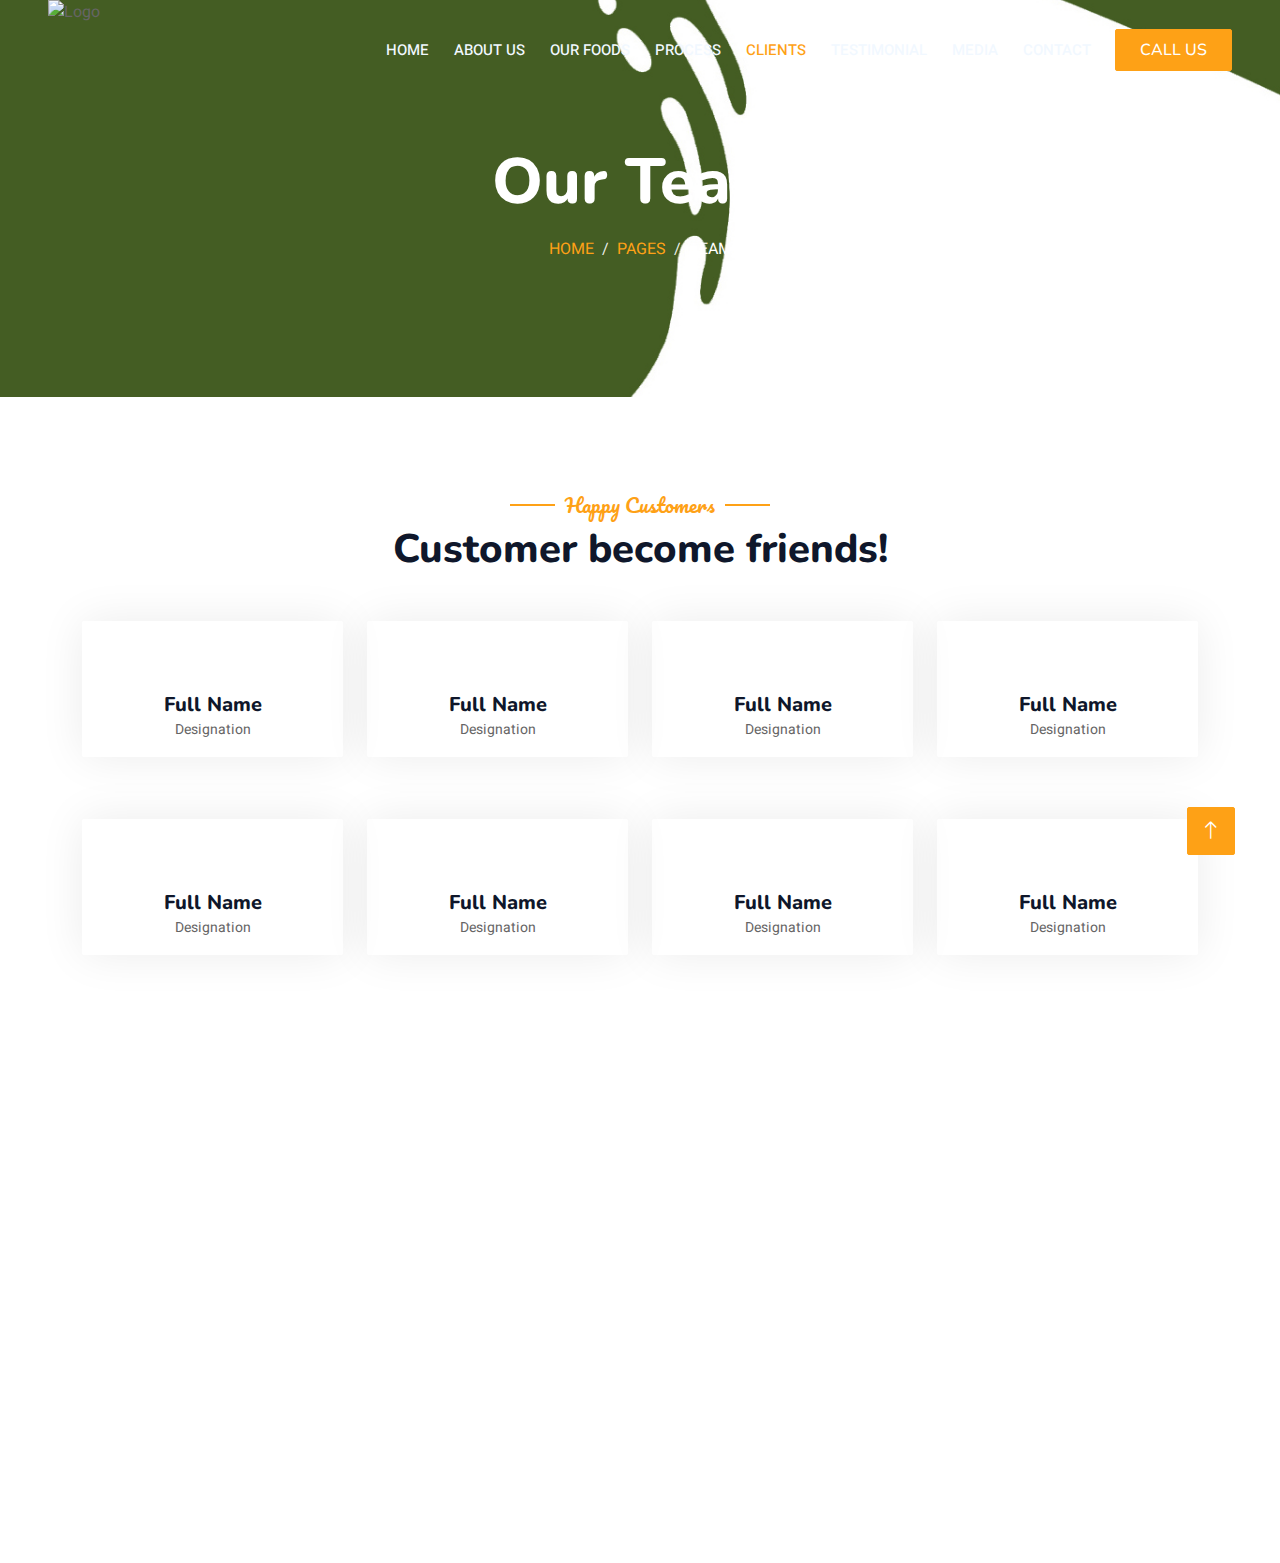
==== clients.html @ 01b7abdf "Add files via upload" ====
<!DOCTYPE html>
<html lang="en">

<head>
    <meta charset="utf-8">
    <title>Clients - Dhiya Foods</title>
    <meta content="width=device-width, initial-scale=1.0" name="viewport">
    <meta content="" name="Idly-Dosa Batter">
    <meta content="" name="Dhiya foods is idly dosa batter company based on Tiruvallur">

    <!-- Favicon -->
    <link href="img/favicon.ico" rel="icon">

    <!-- Google Web Fonts -->
    <link rel="preconnect" href="https://fonts.googleapis.com">
    <link rel="preconnect" href="https://fonts.gstatic.com" crossorigin>
    <link href="https://fonts.googleapis.com/css2?family=Heebo:wght@400;500;600&family=Nunito:wght@600;700;800&family=Pacifico&display=swap" rel="stylesheet">

    <!-- Icon Font Stylesheet -->
    <link href="https://cdnjs.cloudflare.com/ajax/libs/font-awesome/5.10.0/css/all.min.css" rel="stylesheet">
    <link href="https://cdn.jsdelivr.net/npm/bootstrap-icons@1.4.1/font/bootstrap-icons.css" rel="stylesheet">

    <!-- Libraries Stylesheet -->
    <link href="lib/animate/animate.min.css" rel="stylesheet">
    <link href="lib/owlcarousel/assets/owl.carousel.min.css" rel="stylesheet">
    <link href="lib/tempusdominus/css/tempusdominus-bootstrap-4.min.css" rel="stylesheet" />

    <!-- Customized Bootstrap Stylesheet -->
    <link href="css/bootstrap.min.css" rel="stylesheet">

    <!-- Template Stylesheet -->
    <link href="css/style.css" rel="stylesheet">
</head>

<body>
    <div class="container-xxl bg-white p-0">
        <!-- Spinner Start -->
        <div id="spinner" class="show bg-white position-fixed translate-middle w-100 vh-100 top-50 start-50 d-flex align-items-center justify-content-center">
            <div class="spinner-border text-primary" style="width: 3rem; height: 3rem;" role="status">
                <span class="sr-only">Loading...</span>
            </div>
        </div>
        <!-- Spinner End -->


        <!-- Navbar & Hero Start -->
        <div class="container-xxl position-relative p-0">
            <nav class="navbar navbar-expand-lg navbar-dark bg-dark px-4 px-lg-5 py-3 py-lg-0">
                <!-- <a href="" class="navbar-brand p-0"> -->
                    <!-- <h1 class="text-primary m-0"><i class="fa fa-utensils me-3"></i>Restoran</h1> -->
                    <img src="img/logo.png" alt="Logo" height="100px">
                </a>
                <button class="navbar-toggler" type="button" data-bs-toggle="collapse" data-bs-target="#navbarCollapse">
                    <span class="fa fa-bars"></span>
                </button>
                <div class="collapse navbar-collapse" id="navbarCollapse">
                    <div class="navbar-nav ms-auto py-0 pe-4">
                        <a href="index.html" class="nav-item nav-link">Home</a>
                        <a href="about.html" class="nav-item nav-link">About Us</a>
                        <a href="ourfoods.html" class="nav-item nav-link">Our Foods</a>
                        <a href="process.html" class="nav-item nav-link">Process</a>
                        <a href="clients.html" class="nav-item nav-link active">Clients</a>
                        <a href="testimonial.html" class="nav-item nav-link">Testimonial</a>
                        <a href="#" class="nav-item nav-link">Media</a>
                        <a href="contact.html" class="nav-item nav-link">Contact</a>
                       </div>
                        </div>
                    <a href="tel:+918973608778" class="btn btn-primary py-2 px-4">Call us</a>
                </div>
            </nav>

            <div class="container-xxl py-5 bg-dark hero-header mb-5">
                <div class="container text-center my-5 pt-5 pb-4">
                    <h1 class="display-3 text-white mb-3 animated slideInDown">Our Team</h1>
                    <nav aria-label="breadcrumb">
                        <ol class="breadcrumb justify-content-center text-uppercase">
                            <li class="breadcrumb-item"><a href="#">Home</a></li>
                            <li class="breadcrumb-item"><a href="#">Pages</a></li>
                            <li class="breadcrumb-item text-white active" aria-current="page">Team</li>
                        </ol>
                    </nav>
                </div>
            </div>
        </div>
        <!-- Navbar & Hero End -->


        <!-- Team Start -->
        <div class="container-xxl pt-5 pb-3">
            <div class="container">
                <div class="text-center wow fadeInUp" data-wow-delay="0.1s">
                    <h5 class="section-title ff-secondary text-center text-primary fw-normal">Happy Customers</h5>
                    <h1 class="mb-5">Customer become friends!</h1>
                </div>
                <div class="row g-4">
                    <div class="col-lg-3 col-md-6 wow fadeInUp" data-wow-delay="0.1s">
                        <div class="team-item text-center rounded overflow-hidden">
                            <div class="rounded-circle overflow-hidden m-4">
                                <img class="img-fluid" src="img/team-1.jpg" alt="">
                            </div>
                            <h5 class="mb-0">Full Name</h5>
                            <small>Designation</small>
                            <div class="d-flex justify-content-center mt-3">
                                <a class="btn btn-square btn-primary mx-1" href=""><i class="fab fa-facebook-f"></i></a>
                                <a class="btn btn-square btn-primary mx-1" href=""><i class="fab fa-twitter"></i></a>
                                <a class="btn btn-square btn-primary mx-1" href=""><i class="fab fa-instagram"></i></a>
                            </div>
                        </div>
                    </div>
                    <div class="col-lg-3 col-md-6 wow fadeInUp" data-wow-delay="0.3s">
                        <div class="team-item text-center rounded overflow-hidden">
                            <div class="rounded-circle overflow-hidden m-4">
                                <img class="img-fluid" src="img/team-2.jpg" alt="">
                            </div>
                            <h5 class="mb-0">Full Name</h5>
                            <small>Designation</small>
                            <div class="d-flex justify-content-center mt-3">
                                <a class="btn btn-square btn-primary mx-1" href=""><i class="fab fa-facebook-f"></i></a>
                                <a class="btn btn-square btn-primary mx-1" href=""><i class="fab fa-twitter"></i></a>
                                <a class="btn btn-square btn-primary mx-1" href=""><i class="fab fa-instagram"></i></a>
                            </div>
                        </div>
                    </div>
                    <div class="col-lg-3 col-md-6 wow fadeInUp" data-wow-delay="0.5s">
                        <div class="team-item text-center rounded overflow-hidden">
                            <div class="rounded-circle overflow-hidden m-4">
                                <img class="img-fluid" src="img/team-3.jpg" alt="">
                            </div>
                            <h5 class="mb-0">Full Name</h5>
                            <small>Designation</small>
                            <div class="d-flex justify-content-center mt-3">
                                <a class="btn btn-square btn-primary mx-1" href=""><i class="fab fa-facebook-f"></i></a>
                                <a class="btn btn-square btn-primary mx-1" href=""><i class="fab fa-twitter"></i></a>
                                <a class="btn btn-square btn-primary mx-1" href=""><i class="fab fa-instagram"></i></a>
                            </div>
                        </div>
                    </div>
                    <div class="col-lg-3 col-md-6 wow fadeInUp" data-wow-delay="0.7s">
                        <div class="team-item text-center rounded overflow-hidden">
                            <div class="rounded-circle overflow-hidden m-4">
                                <img class="img-fluid" src="img/team-4.jpg" alt="">
                            </div>
                            <h5 class="mb-0">Full Name</h5>
                            <small>Designation</small>
                            <div class="d-flex justify-content-center mt-3">
                                <a class="btn btn-square btn-primary mx-1" href=""><i class="fab fa-facebook-f"></i></a>
                                <a class="btn btn-square btn-primary mx-1" href=""><i class="fab fa-twitter"></i></a>
                                <a class="btn btn-square btn-primary mx-1" href=""><i class="fab fa-instagram"></i></a>
                            </div>
                        </div>
                    </div>
                    <div class="col-lg-3 col-md-6 wow fadeInUp" data-wow-delay="0.1s">
                        <div class="team-item text-center rounded overflow-hidden">
                            <div class="rounded-circle overflow-hidden m-4">
                                <img class="img-fluid" src="img/team-2.jpg" alt="">
                            </div>
                            <h5 class="mb-0">Full Name</h5>
                            <small>Designation</small>
                            <div class="d-flex justify-content-center mt-3">
                                <a class="btn btn-square btn-primary mx-1" href=""><i class="fab fa-facebook-f"></i></a>
                                <a class="btn btn-square btn-primary mx-1" href=""><i class="fab fa-twitter"></i></a>
                                <a class="btn btn-square btn-primary mx-1" href=""><i class="fab fa-instagram"></i></a>
                            </div>
                        </div>
                    </div>
                    <div class="col-lg-3 col-md-6 wow fadeInUp" data-wow-delay="0.3s">
                        <div class="team-item text-center rounded overflow-hidden">
                            <div class="rounded-circle overflow-hidden m-4">
                                <img class="img-fluid" src="img/team-3.jpg" alt="">
                            </div>
                            <h5 class="mb-0">Full Name</h5>
                            <small>Designation</small>
                            <div class="d-flex justify-content-center mt-3">
                                <a class="btn btn-square btn-primary mx-1" href=""><i class="fab fa-facebook-f"></i></a>
                                <a class="btn btn-square btn-primary mx-1" href=""><i class="fab fa-twitter"></i></a>
                                <a class="btn btn-square btn-primary mx-1" href=""><i class="fab fa-instagram"></i></a>
                            </div>
                        </div>
                    </div>
                    <div class="col-lg-3 col-md-6 wow fadeInUp" data-wow-delay="0.5s">
                        <div class="team-item text-center rounded overflow-hidden">
                            <div class="rounded-circle overflow-hidden m-4">
                                <img class="img-fluid" src="img/team-4.jpg" alt="">
                            </div>
                            <h5 class="mb-0">Full Name</h5>
                            <small>Designation</small>
                            <div class="d-flex justify-content-center mt-3">
                                <a class="btn btn-square btn-primary mx-1" href=""><i class="fab fa-facebook-f"></i></a>
                                <a class="btn btn-square btn-primary mx-1" href=""><i class="fab fa-twitter"></i></a>
                                <a class="btn btn-square btn-primary mx-1" href=""><i class="fab fa-instagram"></i></a>
                            </div>
                        </div>
                    </div>
                    <div class="col-lg-3 col-md-6 wow fadeInUp" data-wow-delay="0.7s">
                        <div class="team-item text-center rounded overflow-hidden">
                            <div class="rounded-circle overflow-hidden m-4">
                                <img class="img-fluid" src="img/team-1.jpg" alt="">
                            </div>
                            <h5 class="mb-0">Full Name</h5>
                            <small>Designation</small>
                            <div class="d-flex justify-content-center mt-3">
                                <a class="btn btn-square btn-primary mx-1" href=""><i class="fab fa-facebook-f"></i></a>
                                <a class="btn btn-square btn-primary mx-1" href=""><i class="fab fa-twitter"></i></a>
                                <a class="btn btn-square btn-primary mx-1" href=""><i class="fab fa-instagram"></i></a>
                            </div>
                        </div>
                    </div>
                </div>
            </div>
        </div>
        <!-- Team End -->
        

        <!-- Footer Start -->
        <div class="container-fluid bg-dark text-light footer pt-5 mt-5 wow fadeIn" data-wow-delay="0.1s">
            <div class="container py-5">
                <div class="row g-5">
                    <div class="col-lg-3 col-md-6">
                        <h4 class="section-title ff-secondary text-start text-primary fw-normal mb-4">Company</h4>
                        <a class="btn btn-link" href="">About Us</a>
                        <a class="btn btn-link" href="">Our Foods</a>
                        <a class="btn btn-link" href="">Our Process</a>
                        <a class="btn btn-link" href="">Our Clients</a>
                        <a class="btn btn-link" href="">Media</a>
                        <a class="btn btn-link" href="">Contact Us</a>
                        <a class="btn btn-link" href="">Privacy Policy</a>
                        <a class="btn btn-link" href="">Terms and Conditions</a>
                    </div>
                    <div class="col-lg-3 col-md-6">
                        <h4 class="section-title ff-secondary text-start text-primary fw-normal mb-4">Contact</h4>
                        <p class="mb-2"><i class="fa fa-map-marker-alt me-3"></i>Dhiya Foods <br> No. 5/764, New. No-A17,<br>Sagayamadha Street, Pannur,<br>Tirupandiyur, Tiruvallur,<br>Tamilnadu - 602108</p>
                        <p class="mb-2"><i class="fa fa-phone-alt me-3"></i><a href="tel:+918883044143">+91 88830 44143</a></p>
                        <p class="mb-2"><i class="fa fa-envelope me-3"></i><a href="mailto:sales@dhiyafoods.com">sales@dhiyafoods.com</a></p>
                        <div class="d-flex pt-2">
                            <a class="btn btn-outline-light btn-social" href=""><i class="fab fa-facebook-f"></i></a>
                            <a class="btn btn-outline-light btn-social" href=""><i class="fab fa-instagram"></i></a>
                            <a class="btn btn-outline-light btn-social" href=""><i class="fab fa-twitter"></i></a>
                            <a class="btn btn-outline-light btn-social" href=""><i class="fab fa-youtube"></i></a>
                            <a class="btn btn-outline-light btn-social" href=""><i class="fab fa-whatsapp"></i></a>
                        </div>
                    </div>
                    <div class="col-lg-3 col-md-6">
                        <h4 class="section-title ff-secondary text-start text-primary fw-normal mb-4">Timings</h4>
                        <h5 class="text-light fw-normal">Monday - Saturday</h5>
                        <p>09AM - 09PM</p>
                        <h5 class="text-light fw-normal">Sunday</h5>
                        <p>10AM - 08PM</p>
                    </div>
                    <div class="col-lg-3 col-md-6">
                        <h4 class="section-title ff-secondary text-start text-primary fw-normal mb-4">Location</h4>
                        <div class="position-relative mx-auto" style="max-width: 400px;">
                            <!-- Google Maps Embed -->
                            <iframe src="https://www.google.com/maps/embed?pb=!1m18!1m12!1m3!1d15548.18295159214!2d79.83523275541992!3d13.032759400000014!2m3!1f0!2f0!3f0!3m2!1i1024!2i768!4f13.1!3m3!1m2!1s0x3a5293f0567b23cf%3A0x2f2e7c4d2515dade!2sMaria%20Supermarket!5e0!3m2!1sen!2sae!4v1708883589254!5m2!1sen!2sae" width="100%" height="200" style="border:0;" allowfullscreen="" loading="lazy"></iframe>
                            <!-- End Google Maps Embed -->
                        <!-- <p>Dolor amet sit justo amet elitr clita ipsum elitr est.</p>
                        <div class="position-relative mx-auto" style="max-width: 400px;">
                            <input class="form-control border-primary w-100 py-3 ps-4 pe-5" type="text" placeholder="Your email">
                            <button type="button" class="btn btn-primary py-2 position-absolute top-0 end-0 mt-2 me-2">SignUp</button> -->
                        </div>
                    </div>
                </div>
            </div>
            <div class="container">
                <div class="copyright">
                    <div class="row">
                        <div class="col-md-6 text-center text-md-start mb-3 mb-md-0">
                            &copy; <a class="border-bottom" href="#">Dhiya Foods</a>, All Right Reserved. 
							<!-- Designed By <a class="border-bottom" href="#">Made for Startups</a><br><br> -->
                        </div>
                        <!-- <div class="col-md-6 text-center text-md-end">
                            <div class="footer-menu">
                                <a href="">Home</a>
                                <a href="">Cookies</a>
                                <a href="">Help</a>
                                <a href="">FQAs</a>
                            </div> -->
                        </div>
                    </div>
                </div>
            </div>
        </div>
        <!-- Footer End -->


        <!-- Back to Top -->
        <a href="#" class="btn btn-lg btn-primary btn-lg-square back-to-top"><i class="bi bi-arrow-up"></i></a>
    </div>

    <!-- JavaScript Libraries -->
    <script src="https://code.jquery.com/jquery-3.4.1.min.js"></script>
    <script src="https://cdn.jsdelivr.net/npm/bootstrap@5.0.0/dist/js/bootstrap.bundle.min.js"></script>
    <script src="lib/wow/wow.min.js"></script>
    <script src="lib/easing/easing.min.js"></script>
    <script src="lib/waypoints/waypoints.min.js"></script>
    <script src="lib/counterup/counterup.min.js"></script>
    <script src="lib/owlcarousel/owl.carousel.min.js"></script>
    <script src="lib/tempusdominus/js/moment.min.js"></script>
    <script src="lib/tempusdominus/js/moment-timezone.min.js"></script>
    <script src="lib/tempusdominus/js/tempusdominus-bootstrap-4.min.js"></script>

    <!-- Template Javascript -->
    <script src="js/main.js"></script>
</body>

</html>
---- css/style.css ----
/********** Template CSS **********/
:root {
    --primary: #FEA116;
    --light: #F1F8FF;
    --dark: #0F172B;
}

.ff-secondary {
    font-family: 'Pacifico', cursive;
}

.fw-medium {
    font-weight: 600 !important;
}

.fw-semi-bold {
    font-weight: 700 !important;
}

.back-to-top {
    position: fixed;
    display: none;
    right: 45px;
    bottom: 45px;
    z-index: 99;
}


.logo {
    height: 100px; /* Set the height of the logo */
    overflow: visible; /* Allow the logo to overflow its container */
}

.quotes {
    margin-bottom: 20px;
}

.quotes ul {
    list-style-type: disc;
    padding-left: 20px;
}

.order-button {
    text-align: center;
}


/*** Spinner ***/
#spinner {
    opacity: 0;
    visibility: hidden;
    transition: opacity .5s ease-out, visibility 0s linear .5s;
    z-index: 99999;
}

#spinner.show {
    transition: opacity .5s ease-out, visibility 0s linear 0s;
    visibility: visible;
    opacity: 1;
}


/*** Button ***/
.btn {
    font-family: 'Nunito', sans-serif;
    font-weight: 500;
    text-transform: uppercase;
    transition: .5s;
}

.btn.btn-primary,
.btn.btn-secondary {
    color: #FFFFFF;
}

.btn-square {
    width: 38px;
    height: 38px;
}

.btn-sm-square {
    width: 32px;
    height: 32px;
}

.btn-lg-square {
    width: 48px;
    height: 48px;
}

.btn-square,
.btn-sm-square,
.btn-lg-square {
    padding: 0;
    display: flex;
    align-items: center;
    justify-content: center;
    font-weight: normal;
    border-radius: 2px;
}


/*** Navbar ***/
.navbar-dark .navbar-nav .nav-link {
    position: relative;
    margin-left: 25px;
    padding: 35px 0;
    font-size: 15px;
    color: var(--light) !important;
    text-transform: uppercase;
    font-weight: 500;
    outline: none;
    transition: .5s;
}

.sticky-top.navbar-dark .navbar-nav .nav-link {
    padding: 20px 0;
}

.navbar-dark .navbar-nav .nav-link:hover,
.navbar-dark .navbar-nav .nav-link.active {
    color: var(--primary) !important;
}

.navbar-dark .navbar-brand img {
    max-height: 60px;
    transition: .5s;
}

.sticky-top.navbar-dark .navbar-brand img {
    max-height: 45px;
}

@media (max-width: 991.98px) {
    .sticky-top.navbar-dark {
        position: relative;
    }

    .navbar-dark .navbar-collapse {
        margin-top: 15px;
        border-top: 1px solid rgba(255, 255, 255, .1)
    }

    .navbar-dark .navbar-nav .nav-link,
    .sticky-top.navbar-dark .navbar-nav .nav-link {
        padding: 10px 0;
        margin-left: 0;
    }

    .navbar-dark .navbar-brand img {
        max-height: 45px;
    }
}

@media (min-width: 992px) {
    .navbar-dark {
        position: absolute;
        width: 100%;
        top: 0;
        left: 0;
        z-index: 999;
        background: transparent !important;
    }
    
    .sticky-top.navbar-dark {
        position: fixed;
        background: var(--dark) !important;
    }
}


/*** Hero Header ***/
.hero-header {
    background: linear-gradient(rgba(15, 23, 43, 0), rgba(15, 23, 43, 0)), url(../img/bg-hero.jpg);
    background-position: center center;
    background-repeat: no-repeat;
    background-size: cover;
}

.hero-header img {
    animation: imgRotate 50s linear infinite;
}

@keyframes imgRotate { 
    100% { 
        transform: rotate(360deg); 
    } 
}

.breadcrumb-item + .breadcrumb-item::before {
    color: rgba(255, 255, 255, 0.9);
}


/* Assuming you're using Font Awesome for the shopping cart icon */
.icon {
    margin-right: 2px; /* Adjust as needed */
}


/*** Section Title ***/
.section-title {
    position: relative;
    display: inline-block;
}

.section-title::before {
    position: absolute;
    content: "";
    width: 45px;
    height: 2px;
    top: 50%;
    left: -55px;
    margin-top: -1px;
    background: var(--primary);
}

.section-title::after {
    position: absolute;
    content: "";
    width: 45px;
    height: 2px;
    top: 50%;
    right: -55px;
    margin-top: -1px;
    background: var(--primary);
}

.section-title.text-start::before,
.section-title.text-end::after {
    display: none;
}


/*** Service ***/
.service-item {
    box-shadow: 0 0 45px rgba(0, 0, 0, .08);
    transition: .5s;
}

.service-item:hover {
    background: var(--primary);
}

.service-item * {
    transition: .5s;
}

.service-item:hover * {
    color: var(--light) !important;
}


/*** Food Menu ***/
.nav-pills .nav-item .active {
    border-bottom: 2px solid var(--primary);
}

/*** Upcoming Products ***/
.text-primary {
    color: orange; /* Change to your desired orange color */
}


/*** Youtube Video ***/
.video {
    position: relative;
    height: 100%;
    min-height: 500px;
    background: linear-gradient(rgba(15, 23, 43, .1), rgba(15, 23, 43, .1)), url(../img/video.jpg);
    background-position: center center;
    background-repeat: no-repeat;
    background-size: cover;
}

.video .btn-play {
    position: absolute;
    z-index: 3;
    top: 50%;
    left: 50%;
    transform: translateX(-50%) translateY(-50%);
    box-sizing: content-box;
    display: block;
    width: 32px;
    height: 44px;
    border-radius: 50%;
    border: none;
    outline: none;
    padding: 18px 20px 18px 28px;
}

.video .btn-play:before {
    content: "";
    position: absolute;
    z-index: 0;
    left: 50%;
    top: 50%;
    transform: translateX(-50%) translateY(-50%);
    display: block;
    width: 100px;
    height: 100px;
    background: var(--primary);
    border-radius: 50%;
    animation: pulse-border 1500ms ease-out infinite;
}

.video .btn-play:after {
    content: "";
    position: absolute;
    z-index: 1;
    left: 50%;
    top: 50%;
    transform: translateX(-50%) translateY(-50%);
    display: block;
    width: 100px;
    height: 100px;
    background: var(--primary);
    border-radius: 50%;
    transition: all 200ms;
}

.video .btn-play img {
    position: relative;
    z-index: 3;
    max-width: 100%;
    width: auto;
    height: auto;
}

.video .btn-play span {
    display: block;
    position: relative;
    z-index: 3;
    width: 0;
    height: 0;
    border-left: 32px solid var(--dark);
    border-top: 22px solid transparent;
    border-bottom: 22px solid transparent;
}

@keyframes pulse-border {
    0% {
        transform: translateX(-50%) translateY(-50%) translateZ(0) scale(1);
        opacity: 1;
    }

    100% {
        transform: translateX(-50%) translateY(-50%) translateZ(0) scale(1.5);
        opacity: 0;
    }
}

#videoModal {
    z-index: 99999;
}

#videoModal .modal-dialog {
    position: relative;
    max-width: 800px;
    margin: 60px auto 0 auto;
}

#videoModal .modal-body {
    position: relative;
    padding: 0px;
}

#videoModal .close {
    position: absolute;
    width: 30px;
    height: 30px;
    right: 0px;
    top: -30px;
    z-index: 999;
    font-size: 30px;
    font-weight: normal;
    color: #FFFFFF;
    background: #000000;
    opacity: 1;
}


/*** Team ***/
.team-item {
    box-shadow: 0 0 45px rgba(0, 0, 0, .08);
    height: calc(100% - 38px);
    transition: .5s;
}

.team-item img {
    transition: .5s;
}

.team-item:hover img {
    transform: scale(1.1);
}

.team-item:hover {
    height: 100%;
}

.team-item .btn {
    border-radius: 38px 38px 0 0;
}


/*** Testimonial ***/
.testimonial-carousel .owl-item .testimonial-item,
.testimonial-carousel .owl-item.center .testimonial-item * {
    transition: .5s;
}

.testimonial-carousel .owl-item.center .testimonial-item {
    background: var(--primary) !important;
    border-color: var(--primary) !important;
}

.testimonial-carousel .owl-item.center .testimonial-item * {
    color: var(--light) !important;
}

.testimonial-carousel .owl-dots {
    margin-top: 24px;
    display: flex;
    align-items: flex-end;
    justify-content: center;
}

.testimonial-carousel .owl-dot {
    position: relative;
    display: inline-block;
    margin: 0 5px;
    width: 15px;
    height: 15px;
    border: 1px solid #CCCCCC;
    border-radius: 15px;
    transition: .5s;
}

.testimonial-carousel .owl-dot.active {
    background: var(--primary);
    border-color: var(--primary);
}



/*** Footer ***/
.footer .btn.btn-social {
    margin-right: 5px;
    width: 35px;
    height: 35px;
    display: flex;
    align-items: center;
    justify-content: center;
    color: var(--light);
    border: 1px solid #FFFFFF;
    border-radius: 35px;
    transition: .3s;
}

.footer .btn.btn-social:hover {
    color: var(--primary);
}

.footer .btn.btn-link {
    display: block;
    margin-bottom: 5px;
    padding: 0;
    text-align: left;
    color: #FFFFFF;
    font-size: 15px;
    font-weight: normal;
    text-transform: capitalize;
    transition: .3s;
}

.footer .btn.btn-link::before {
    position: relative;
    content: "\f105";
    font-family: "Font Awesome 5 Free";
    font-weight: 900;
    margin-right: 10px;
}

.footer .btn.btn-link:hover {
    letter-spacing: 1px;
    box-shadow: none;
}

.footer .copyright {
    padding: 25px 0;
    font-size: 15px;
    border-top: 1px solid rgba(256, 256, 256, .1);
}

.footer .copyright a {
    color: var(--light);
}

.footer .footer-menu a {
    margin-right: 15px;
    padding-right: 15px;
    border-right: 1px solid rgba(255, 255, 255, .1);
}

.footer .footer-menu a:last-child {
    margin-right: 0;
    padding-right: 0;
    border-right: none;
}
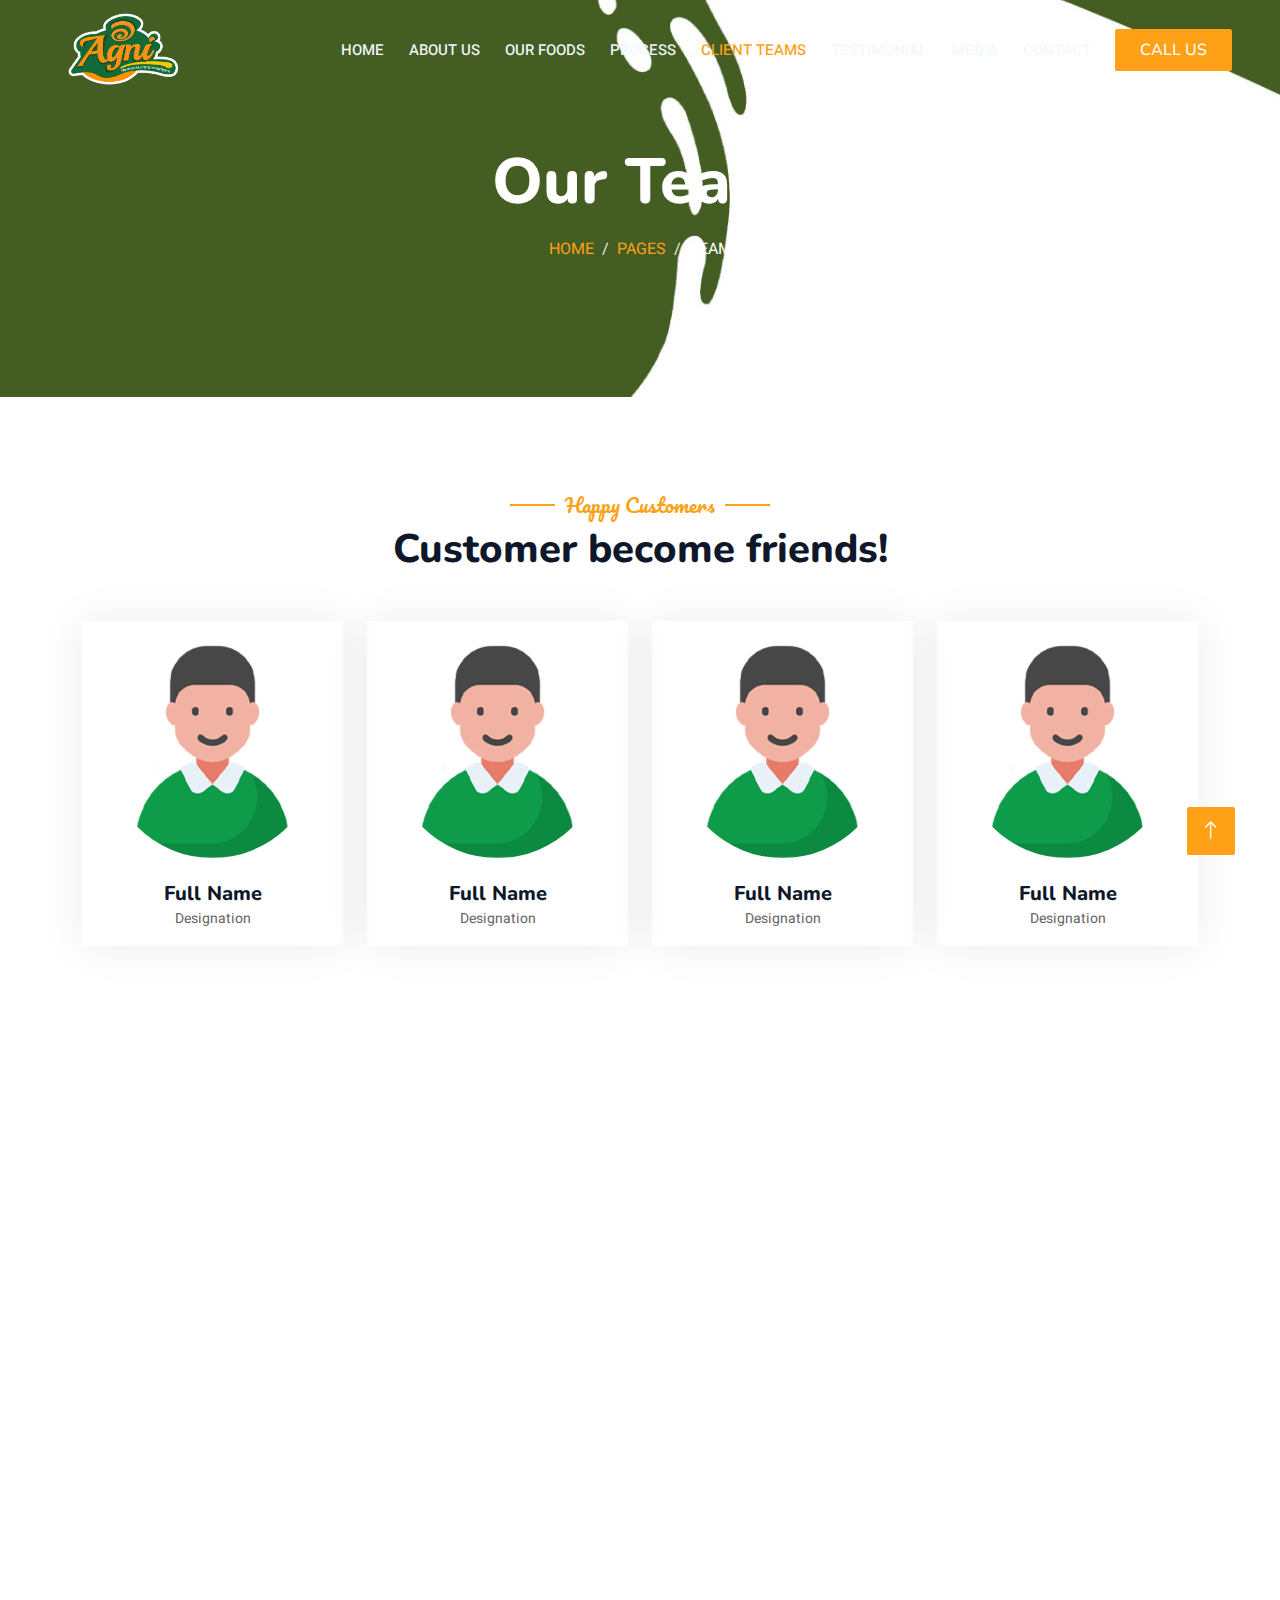
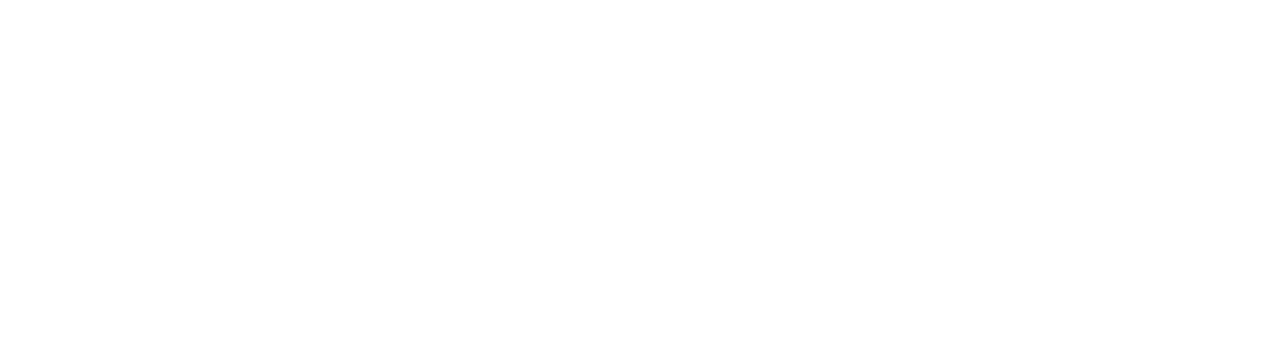
==== commit acdbe783: "Add files via upload" ====
--- a/clients.html
+++ b/clients.html
@@ -3,7 +3,7 @@
 
 <head>
     <meta charset="utf-8">
-    <title>Clients - Dhiya Foods</title>
+    <title>Clients teams - Dhiya Foods</title>
     <meta content="width=device-width, initial-scale=1.0" name="viewport">
     <meta content="" name="Idly-Dosa Batter">
     <meta content="" name="Dhiya foods is idly dosa batter company based on Tiruvallur">
@@ -59,13 +59,13 @@
                         <a href="about.html" class="nav-item nav-link">About Us</a>
                         <a href="ourfoods.html" class="nav-item nav-link">Our Foods</a>
                         <a href="process.html" class="nav-item nav-link">Process</a>
-                        <a href="clients.html" class="nav-item nav-link active">Clients</a>
+                        <a href="client teams.html" class="nav-item nav-link active">Client teams</a>
                         <a href="testimonial.html" class="nav-item nav-link">Testimonial</a>
                         <a href="#" class="nav-item nav-link">Media</a>
                         <a href="contact.html" class="nav-item nav-link">Contact</a>
                        </div>
                         </div>
-                    <a href="tel:+918973608778" class="btn btn-primary py-2 px-4">Call us</a>
+                    <a href="tel:+918883044143" class="btn btn-primary py-2 px-4">Call us</a>
                 </div>
             </nav>
 
